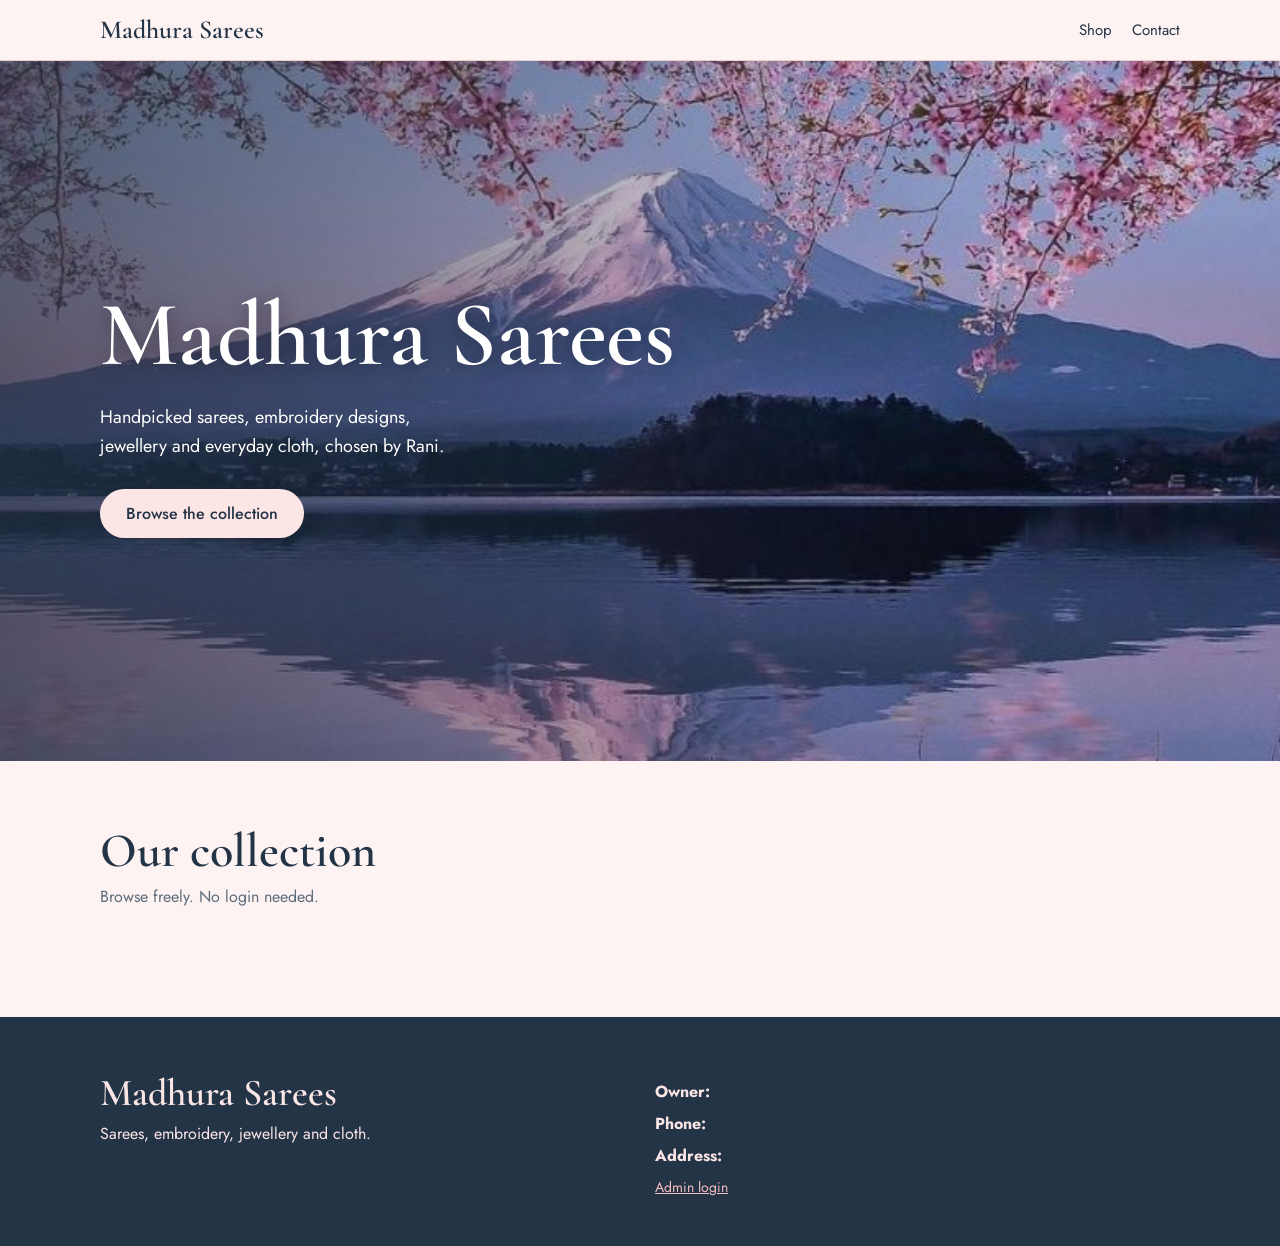
==== frontend/index.html @ 44c140a7 "initialising boutique project" ====
<!DOCTYPE html>
<html lang="en">
<head>
<meta charset="utf-8">
<meta name="viewport" content="width=device-width, initial-scale=1, viewport-fit=cover">
<meta name="description" content="Madhura Sarees: sarees, embroidery designs, jewellery and cloth.">
<title>Madhura Sarees</title>
<link rel="preconnect" href="https://fonts.googleapis.com">
<link rel="stylesheet" href="https://fonts.googleapis.com/css2?family=Cormorant+Garamond:ital,wght@0,500;0,600;1,500&family=Jost:wght@400;500&display=swap">
<link rel="stylesheet" href="styles.css">
</head>
<body>
<header><div class="wrap">
  <a class="brand" href="#top">Madhura Sarees</a>
  <nav><a href="#shop">Shop</a><a href="#contact">Contact</a></nav>
</div></header>
<main id="top">
  <div class="hero"><div class="wrap"><div>
    <h1>Madhura Sarees</h1>
    <p>Handpicked sarees, embroidery designs, jewellery and everyday cloth, chosen by Rani.</p>
    <a class="btn" href="#shop">Browse the collection</a>
  </div></div></div>
  <section id="shop"><div class="wrap">
    <h2>Our collection</h2>
    <p class="sub">Browse freely. No login needed.</p>
    <div class="chips" id="cats" role="group" aria-label="Categories"></div>
    <div class="chips small" id="subs" role="group" aria-label="Jewellery type" hidden></div>
    <div class="grid" id="grid" aria-live="polite"></div>
  </div></section>
</main>
<footer id="contact"><div class="wrap">
  <div><h2>Madhura Sarees</h2><p>Sarees, embroidery, jewellery and cloth.</p></div>
  <div>
    <p><strong>Owner:</strong> <span id="C.Rani"></span></p>
    <p><strong>Phone:</strong> <span id=":7659068530"></span></p>
    <p><strong>Address:</strong> <span id="Vidhya Nagar Colony Rd.no :7-8,Opposite to Smart Wonders school, Jadcherla"></span></p>
    <p><a class="admin-link" href="admin.html">Admin login</a></p>
  </div>
</div></footer>
<script src="config.js"></script>
<script src="app.js"></script>
</body>
</html>
---- frontend/styles.css ----
:root{--pink:#F7BFBE;--pink-soft:#FBE6E5;--pink-deep:#E9959A;--coal:#243447;--coal-2:#3A4D63;--bg:#FDF3F2;--card:#fff;--line:#EBCFCE;--muted:#5E6C7B;--danger:#B3363F}
@media (prefers-color-scheme:dark){:root{--bg:#17212C;--card:#1F2C3A;--line:#344457;--muted:#A9B6C4;--coal:#F7E3E2;--coal-2:#E8CFCE;--pink-soft:#2A3A4C;--danger:#F08A91}}
*{box-sizing:border-box}
html{scroll-behavior:smooth;scroll-padding-top:70px;-webkit-text-size-adjust:100%}
body{margin:0;background:var(--bg);color:var(--coal);font:400 16px/1.6 Jost,system-ui,sans-serif;padding-top:env(safe-area-inset-top,0px);padding-bottom:env(safe-area-inset-bottom,0px)}
h1,h2,h3,.brand{font-family:"Cormorant Garamond",Georgia,serif;font-weight:600;margin:0;line-height:1.1}
a{color:inherit;text-decoration:none}button,input,select,textarea{font:inherit;color:inherit}button{cursor:pointer}
:focus-visible{outline:2px solid var(--pink-deep);outline-offset:3px}
.wrap{max-width:1120px;margin:0 auto;padding:0 20px}
header{position:sticky;top:0;z-index:10;background:color-mix(in srgb,var(--bg) 92%,transparent);backdrop-filter:blur(8px);border-bottom:1px solid var(--line)}
header .wrap{display:flex;align-items:center;justify-content:space-between;height:60px}
.brand{font-size:26px}nav{display:flex;gap:20px;font-size:15px}nav a:hover{color:var(--pink-deep)}
.btn{display:inline-block;background:var(--coal-2);color:#FBE6E5;border:0;border-radius:999px;padding:12px 26px;font-weight:500}
.btn:hover{background:#243447}.btn.sm{padding:7px 18px;font-size:14px}
.btn.line{background:none;color:var(--coal);border:1px solid var(--line)}
.btn.danger{background:none;color:var(--danger);border:1px solid var(--danger)}
/* hero */
.hero{background:#243447 url(assets/hero.jpg) center 42%/cover no-repeat;color:#fff;position:relative}
.hero::before{content:"";position:absolute;inset:0;background:linear-gradient(90deg,rgba(36,52,71,.72),rgba(36,52,71,.12) 72%)}
.hero .wrap{position:relative;display:flex;align-items:center;min-height:min(88vh,700px);padding-top:40px;padding-bottom:40px}
.hero h1{font-size:clamp(48px,9vw,92px);text-shadow:0 2px 18px rgba(0,0,0,.35)}
.hero p{max-width:34ch;font-size:18px;margin:18px 0 28px}
.hero .btn{background:#FBE6E5;color:#243447}.hero .btn:hover{background:#fff}
/* shop */
section{padding:64px 0}
h2{font-size:clamp(34px,5vw,48px)}.sub{color:var(--muted);margin:6px 0 22px}
.chips{display:flex;gap:8px;flex-wrap:wrap;margin:0 0 12px}
.chip{border:1px solid var(--line);background:var(--card);border-radius:999px;padding:7px 18px;font-size:15px}
.chip[aria-pressed=true]{background:var(--coal-2);color:#FBE6E5;border-color:var(--coal-2)}
.chips.small .chip{padding:4px 14px;font-size:14px;background:var(--pink-soft)}
.chips.small .chip[aria-pressed=true]{background:var(--pink);color:#243447;border-color:var(--pink-deep)}
.grid{display:grid;grid-template-columns:repeat(auto-fill,minmax(230px,1fr));gap:22px;margin-top:22px}
.card{background:var(--card);border:1px solid var(--line);border-radius:14px;overflow:hidden}
.pic{aspect-ratio:4/5;position:relative;background:var(--pink-soft)}
.pic img{width:100%;height:100%;object-fit:cover;display:block}
.pic.saree{background:linear-gradient(0deg,var(--b) 0 22%,transparent 22%),repeating-linear-gradient(90deg,var(--a) 0 9px,color-mix(in srgb,var(--a) 82%,#fff) 9px 16px);--a:#243447;--b:#E9959A}
.pic.jewel{background:radial-gradient(circle at 50% 46%,transparent 0 26%,#243447 26.5% 29%,transparent 29.5% 36%,#E9959A 36.5% 39%,transparent 39.5%),#FBE6E5}
.pic.emb{background:radial-gradient(circle,#E9959A 2px,transparent 2.5px) 0 0/16px 16px,#FBE6E5}
.pic.cloth{background:repeating-linear-gradient(45deg,#F7BFBE 0 8px,#fbd6d5 8px 10px),#3A4D63}
.pic.ess{background:linear-gradient(160deg,#F7BFBE,#3A4D63)}
.tag{position:absolute;left:10px;top:10px;background:#243447;color:#FBE6E5;border-radius:99px;padding:2px 12px;font-size:13px}
.info{padding:14px 16px 16px}.info h3{font-size:22px}
.info small{color:var(--muted);font-size:14px;display:block}
.info p{margin:6px 0 0;font-size:14px;color:var(--muted);display:-webkit-box;-webkit-line-clamp:2;-webkit-box-orient:vertical;overflow:hidden}
.price{display:block;margin-top:8px;font-weight:500}
.note{grid-column:1/-1;text-align:center;padding:48px 10px;color:var(--muted)}
footer{background:#243447;color:#FBE6E5;padding:56px 0 40px}
footer .wrap{display:grid;grid-template-columns:1fr 1fr;gap:30px}
footer h2{font-size:38px}footer p{margin:6px 0}
.blank{border-bottom:1px dashed #E9959A;display:inline-block;min-width:160px;height:1.2em;vertical-align:bottom}
.admin-link{color:#F7BFBE;text-decoration:underline;font-size:14px}
/* admin */
.admin{padding:32px 0 64px}
.panel{background:var(--card);border:1px solid var(--line);border-radius:16px;padding:22px}
.login{max-width:380px;margin:40px auto}
label{display:block;font-size:14px;color:var(--muted);margin:12px 0 4px}
input,select,textarea{width:100%;padding:11px 14px;border:1px solid var(--line);border-radius:10px;background:var(--bg)}
input[type=checkbox]{width:auto;margin-right:8px}
.two{display:grid;grid-template-columns:1fr 1fr;gap:12px}
.row{display:flex;gap:10px;flex-wrap:wrap;margin-top:16px}
.msg{margin-top:12px;font-size:14px;min-height:1.4em}.msg.err{color:var(--danger)}.msg.ok{color:var(--coal-2)}
.toolbar{display:flex;justify-content:space-between;align-items:center;gap:12px;flex-wrap:wrap;margin-bottom:18px}
.list{display:grid;gap:12px;margin-top:22px}
.item{display:flex;gap:14px;align-items:center;background:var(--card);border:1px solid var(--line);border-radius:14px;padding:10px}
.thumb{width:64px;height:80px;border-radius:8px;overflow:hidden;flex:none}.thumb .pic{height:100%;aspect-ratio:auto}
.item .meta{flex:1;min-width:0}.item .meta strong{display:block;overflow:hidden;text-overflow:ellipsis;white-space:nowrap}
.item .meta span{color:var(--muted);font-size:14px}
.item .acts{display:flex;gap:8px;flex-wrap:wrap;justify-content:flex-end}
[hidden]{display:none!important}
/* phones and tablets */
@media(max-width:900px){.grid{grid-template-columns:repeat(auto-fill,minmax(190px,1fr));gap:16px}}
@media(max-width:640px){
 .wrap{padding:0 16px}section{padding:44px 0}.brand{font-size:22px}nav{gap:14px;font-size:14px}
 .hero .wrap{min-height:560px}.hero::before{background:linear-gradient(180deg,rgba(36,52,71,.7),rgba(36,52,71,.15) 80%)}.hero .wrap{align-items:flex-start;padding-top:64px}
 .grid{grid-template-columns:repeat(2,1fr);gap:12px}.info{padding:10px 12px 12px}.info h3{font-size:19px}
 footer .wrap{grid-template-columns:1fr}.two{grid-template-columns:1fr}
 .item{flex-wrap:wrap}.item .acts{width:100%;justify-content:flex-start}
}
@media(prefers-reduced-motion:reduce){html{scroll-behavior:auto}}
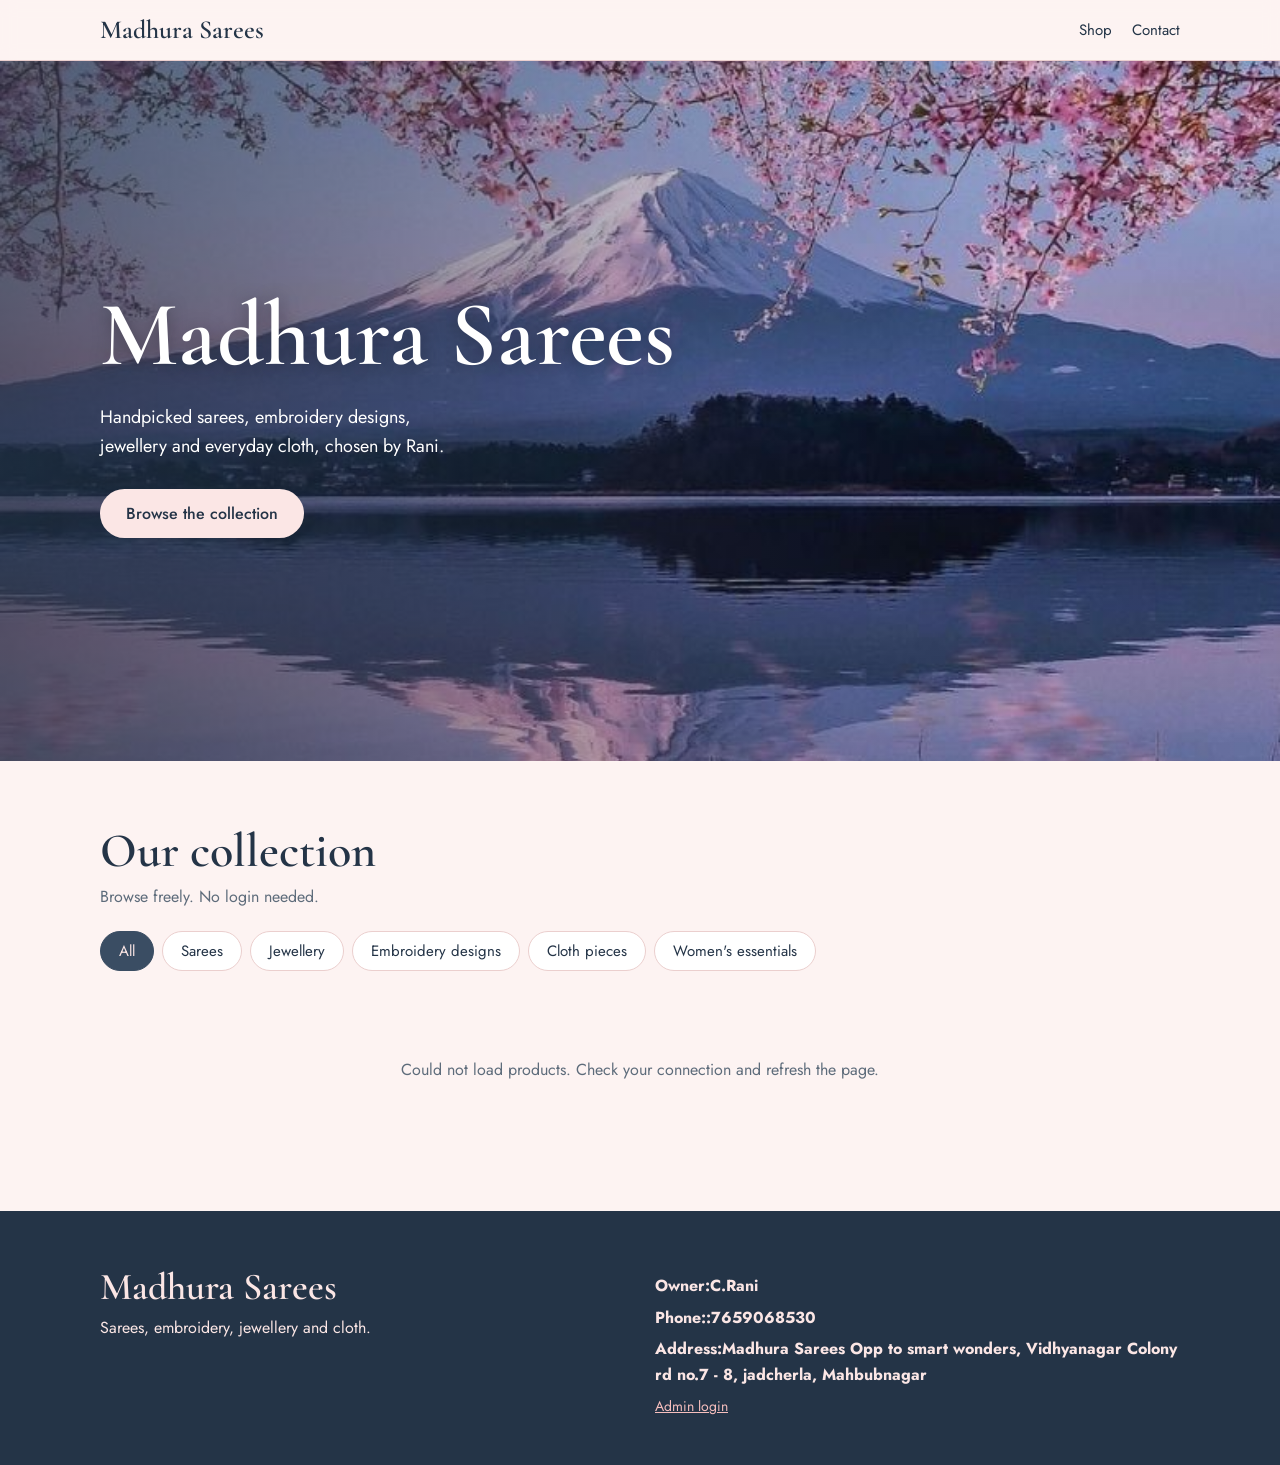
==== commit 9e60886f: "Prepare Madhura Sarees for deployment" ====
--- a/frontend/index.html
+++ b/frontend/index.html
@@ -31,10 +31,10 @@
 <footer id="contact"><div class="wrap">
   <div><h2>Madhura Sarees</h2><p>Sarees, embroidery, jewellery and cloth.</p></div>
   <div>
-    <p><strong>Owner:</strong> <span id="C.Rani"></span></p>
-    <p><strong>Phone:</strong> <span id=":7659068530"></span></p>
-    <p><strong>Address:</strong> <span id="Vidhya Nagar Colony Rd.no :7-8,Opposite to Smart Wonders school, Jadcherla"></span></p>
-    <p><a class="admin-link" href="admin.html">Admin login</a></p>
+    <p><strong>Owner:C.Rani</strong> <span content=""></span></p>
+    <p><strong>Phone::7659068530</strong> <span content=""></span></p>
+    <p><strong>Address:Madhura Sarees Opp to smart wonders, Vidhyanagar Colony rd no.7 - 8, jadcherla, Mahbubnagar</strong> <span content =""></span></p>
+    <p><a class="admin-link" href="/admin.html">Admin login</a></p>
   </div>
 </div></footer>
 <script src="config.js"></script>
